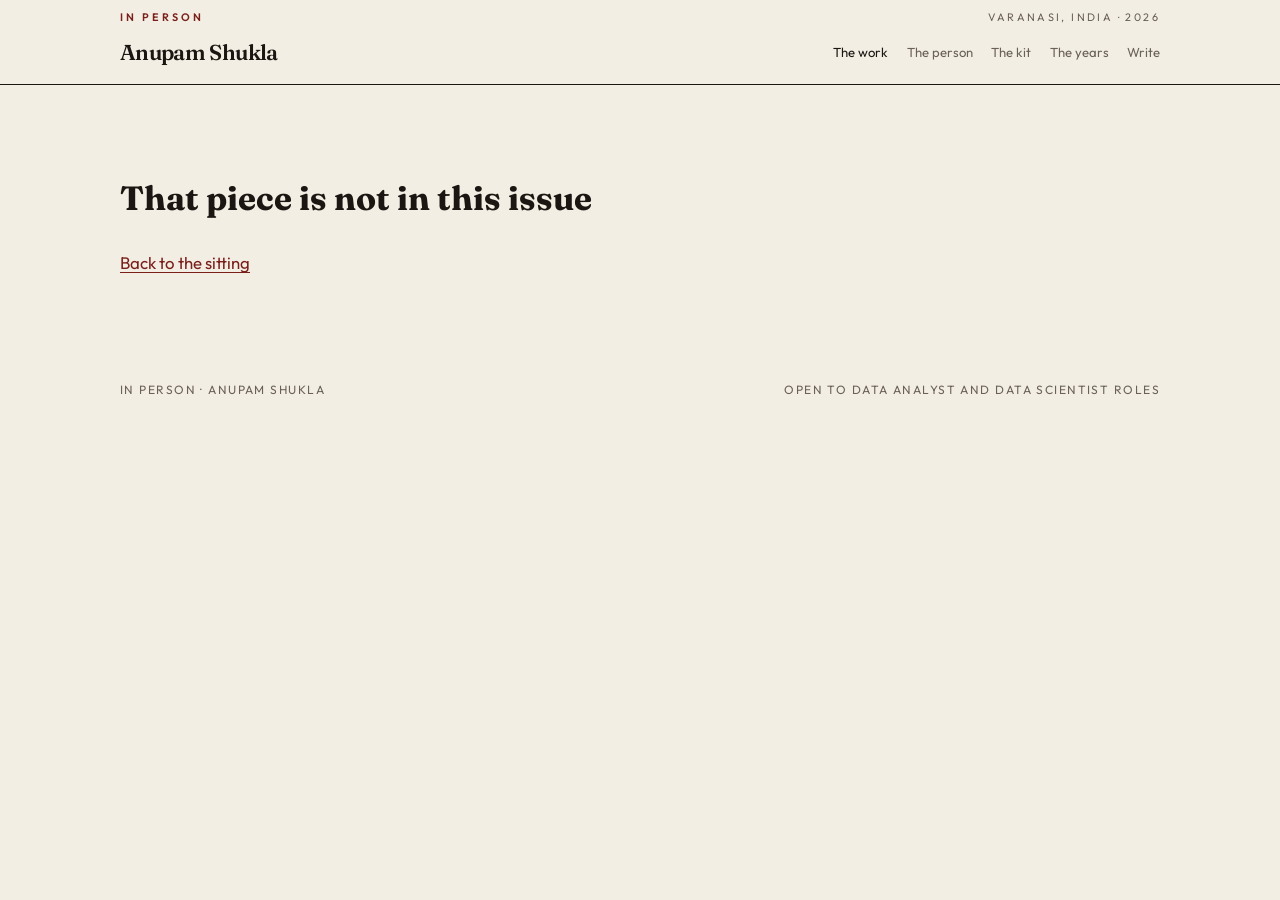
==== project.html @ 46756980 "Publish Anupam Shukla portfolio site for GitHub Pages. Co-authored-by: Cursor <cursoragent@cursor.co" ====
<!DOCTYPE html>
<html lang="en">
  <head>
    <meta charset="UTF-8" />
    <meta name="viewport" content="width=device-width, initial-scale=1" />
    <meta name="description" content="A sitting with Anupam Shukla — a piece of the work." />
    <title>The work — Anupam Shukla</title>
    <link rel="preconnect" href="https://fonts.googleapis.com" />
    <link rel="preconnect" href="https://fonts.gstatic.com" crossorigin />
    <link
      href="https://fonts.googleapis.com/css2?family=Fraunces:ital,opsz,wght@0,9..144,500;0,9..144,600;0,9..144,700;1,9..144,500;1,9..144,600&family=IBM+Plex+Mono:wght@400;500&family=Outfit:wght@400;500;600&display=swap"
      rel="stylesheet"
    />
    <link rel="stylesheet" href="css/styles.css" />
    <link
      rel="icon"
      href="data:image/svg+xml,%3Csvg xmlns='http://www.w3.org/2000/svg' viewBox='0 0 32 32'%3E%3Crect fill='%230a100e' width='32' height='32' rx='6'/%3E%3Cpath fill='%23d6ff3e' d='M8 22 V9 h2.4 l4.2 8.2 L18.8 9 H21 v13 h-2.4 v-8 l-4.2 7.4-4.2-7.4 V22z'/%3E%3C/svg%3E"
    />
  </head>
  <body data-page="project">
    <a class="skip" href="#main">Skip to content</a>
    <header id="site-header" class="site-header"></header>
    <main id="main">
      <div id="case"></div>
    </main>
    <footer id="site-footer" class="site-footer"></footer>
    <script src="js/content.js"></script>
    <script src="js/main.js"></script>
  </body>
</html>
---- css/styles.css ----
:root {
  --paper: #f3eee4;
  --ink: #1c1612;
  --quiet: #6a6158;
  --rule: #d8cfc3;
  --ox: #7a1f1a;
  --ox-soft: #f0ddd6;
  --serif: "Fraunces", "Iowan Old Style", Georgia, serif;
  --sans: "Outfit", "Segoe UI", system-ui, sans-serif;
  --max: 1040px;
}

*,
*::before,
*::after {
  box-sizing: border-box;
}

html {
  scroll-behavior: smooth;
}

body {
  margin: 0;
  color: var(--ink);
  background: var(--paper);
  font-family: var(--sans);
  font-size: 1.05rem;
  line-height: 1.65;
}

a {
  color: var(--ox);
  text-underline-offset: 3px;
}

a:hover {
  color: var(--ink);
}

img,
svg {
  max-width: 100%;
}

.skip {
  position: absolute;
  left: 12px;
  top: -40px;
  background: var(--ink);
  color: var(--paper);
  padding: 0.4rem 0.7rem;
  z-index: 20;
}

.skip:focus {
  top: 12px;
}

.wrap {
  width: min(var(--max), calc(100% - 2.4rem));
  margin-inline: auto;
}

.site-header {
  position: sticky;
  top: 0;
  z-index: 10;
  background: rgba(243, 238, 228, 0.94);
  backdrop-filter: blur(8px);
  border-bottom: 1px solid var(--ink);
}

.masthead {
  display: flex;
  justify-content: space-between;
  align-items: baseline;
  padding: 0.55rem 0 0.15rem;
  font-size: 0.68rem;
  letter-spacing: 0.22em;
  text-transform: uppercase;
  color: var(--quiet);
}

.masthead strong {
  color: var(--ox);
  letter-spacing: 0.28em;
  font-weight: 600;
}

.header-inner {
  display: flex;
  align-items: center;
  justify-content: space-between;
  gap: 1rem;
  padding: 0.35rem 0 0.85rem;
}

.wordmark {
  font-family: var(--serif);
  font-size: 1.35rem;
  font-weight: 600;
  color: var(--ink);
  text-decoration: none;
  letter-spacing: -0.03em;
}

.wordmark:hover {
  color: var(--ox);
}

.nav {
  display: flex;
  flex-wrap: wrap;
  gap: 0.35rem 1.15rem;
  font-size: 0.82rem;
}

.nav a {
  color: var(--quiet);
  text-decoration: none;
}

.nav a:hover,
.nav a[aria-current="page"] {
  color: var(--ink);
}

.hero {
  padding: 2.8rem 0 2.2rem;
  border-bottom: 1px solid var(--ink);
}

.hero-grid {
  display: grid;
  grid-template-columns: 240px minmax(0, 1fr);
  gap: 2.6rem;
  align-items: start;
}

.portrait {
  margin: 0;
  width: 240px;
}

.portrait img {
  display: block;
  width: 240px;
  height: 300px;
  object-fit: cover;
  object-position: center 16%;
  border-radius: 2px;
}

.kicker {
  font-size: 0.72rem;
  letter-spacing: 0.18em;
  text-transform: uppercase;
  color: var(--ox);
  margin: 0 0 0.7rem;
}

.hero h1 {
  font-family: var(--serif);
  font-size: clamp(2.6rem, 6vw, 4.4rem);
  font-weight: 600;
  line-height: 0.92;
  letter-spacing: -0.04em;
  margin: 0 0 0.45rem;
}

.hero .title {
  font-style: italic;
  font-family: var(--serif);
  font-size: 1.2rem;
  color: var(--quiet);
  margin: 0 0 1.2rem;
}

.lede {
  font-size: 1.12rem;
  max-width: 38rem;
  margin: 0 0 1.1rem;
  color: var(--ink);
}

.lede::first-letter {
  font-family: var(--serif);
  font-size: 3.4rem;
  float: left;
  line-height: 0.8;
  padding: 0.12rem 0.45rem 0 0;
  color: var(--ox);
}

.pull {
  font-family: var(--serif);
  font-style: italic;
  font-size: 1.25rem;
  line-height: 1.35;
  max-width: 28rem;
  margin: 0 0 1.5rem;
  padding-left: 1rem;
  border-left: 2px solid var(--ox);
  color: var(--ink);
}

.actions {
  display: flex;
  flex-wrap: wrap;
  gap: 0.7rem 1.2rem;
  font-size: 0.95rem;
}

.actions a {
  text-decoration: none;
  border-bottom: 1px solid currentColor;
  padding-bottom: 0.08rem;
}

.meta-row {
  margin-top: 1.3rem;
  display: flex;
  flex-wrap: wrap;
  gap: 0.3rem 1.2rem;
  font-size: 0.88rem;
  color: var(--quiet);
}

.section {
  padding: 2.8rem 0;
  border-bottom: 1px solid var(--rule);
}

.section-head {
  display: flex;
  align-items: baseline;
  justify-content: space-between;
  gap: 1rem;
  margin-bottom: 1.6rem;
}

.section-head h2 {
  font-family: var(--serif);
  font-size: 2rem;
  font-weight: 600;
  font-style: italic;
  letter-spacing: -0.03em;
  margin: 0;
}

.section-num {
  font-size: 0.72rem;
  letter-spacing: 0.16em;
  text-transform: uppercase;
  color: var(--quiet);
}

.toc {
  display: grid;
  gap: 0;
}

.toc a {
  display: grid;
  grid-template-columns: 3rem 1fr auto;
  gap: 1.1rem;
  padding: 1.15rem 0;
  border-top: 1px solid var(--rule);
  text-decoration: none;
  color: inherit;
  align-items: start;
}

.toc a:last-child {
  border-bottom: 1px solid var(--rule);
}

.toc a:hover h3 {
  color: var(--ox);
}

.toc .idx {
  font-family: var(--serif);
  font-style: italic;
  font-size: 1.15rem;
  color: var(--ox);
}

.toc h3 {
  font-family: var(--serif);
  font-size: 1.35rem;
  font-weight: 600;
  margin: 0 0 0.3rem;
  letter-spacing: -0.02em;
}

.toc p {
  margin: 0;
  color: var(--quiet);
  font-size: 0.95rem;
}

.toc .hit {
  font-size: 0.82rem;
  color: var(--ox);
  max-width: 14rem;
  text-align: right;
}

.pills {
  display: flex;
  flex-wrap: wrap;
  gap: 0.3rem;
  margin-top: 0.5rem;
}

.pill {
  font-size: 0.7rem;
  letter-spacing: 0.04em;
  text-transform: uppercase;
  color: var(--quiet);
}

.about-grid {
  display: grid;
  grid-template-columns: 1.2fr 0.8fr;
  gap: 2.4rem;
}

.about-grid .col p {
  margin: 0 0 1rem;
  color: var(--quiet);
}

.about-grid .col p:first-child::first-letter {
  font-family: var(--serif);
  font-size: 2.6rem;
  float: left;
  line-height: 0.85;
  padding-right: 0.4rem;
  color: var(--ox);
}

.podium h3 {
  font-family: var(--serif);
  font-style: italic;
  font-size: 1.15rem;
  margin: 0 0 0.7rem;
}

.podium ol {
  margin: 0;
  padding: 0;
  list-style: none;
}

.podium li {
  padding: 0.45rem 0;
  border-top: 1px solid var(--rule);
  font-size: 0.92rem;
}

.kit {
  display: grid;
  gap: 0.2rem;
}

.kit-row {
  display: grid;
  grid-template-columns: 8.5rem 1fr;
  gap: 1rem;
  padding: 0.7rem 0;
  border-top: 1px solid var(--rule);
}

.kit-row dt {
  font-size: 0.78rem;
  letter-spacing: 0.08em;
  text-transform: uppercase;
  color: var(--ox);
}

.kit-row dd {
  margin: 0;
  color: var(--quiet);
}

.years {
  display: grid;
  gap: 1.6rem;
}

.job .when {
  font-size: 0.78rem;
  letter-spacing: 0.08em;
  text-transform: uppercase;
  color: var(--ox);
  margin-bottom: 0.2rem;
}

.job h3 {
  font-family: var(--serif);
  font-size: 1.25rem;
  margin: 0;
}

.job .org {
  color: var(--quiet);
  margin-bottom: 0.4rem;
}

.job ul {
  margin: 0;
  padding-left: 1.1rem;
  color: var(--quiet);
}

.letter {
  display: grid;
  grid-template-columns: 1.2fr 0.8fr;
  gap: 2rem;
}

.letter h2 {
  font-family: var(--serif);
  font-style: italic;
  font-size: 2rem;
  margin: 0 0 0.5rem;
}

.letter p {
  color: var(--quiet);
  margin: 0;
}

.links {
  display: flex;
  flex-direction: column;
  gap: 0.4rem;
  padding-top: 0.4rem;
}

.site-footer {
  padding: 1.4rem 0 2.2rem;
  font-size: 0.75rem;
  letter-spacing: 0.12em;
  text-transform: uppercase;
  color: var(--quiet);
}

.site-footer .wrap {
  display: flex;
  justify-content: space-between;
  gap: 1rem;
  flex-wrap: wrap;
}

.case-hero {
  padding: 2.6rem 0 1.2rem;
}

.case-hero h1 {
  font-family: var(--serif);
  font-size: clamp(2.1rem, 5vw, 3.4rem);
  line-height: 1.02;
  letter-spacing: -0.03em;
  margin: 0.2rem 0 0.8rem;
  max-width: 16ch;
}

.case-hero .standfirst {
  font-family: var(--serif);
  font-style: italic;
  font-size: 1.2rem;
  max-width: 38rem;
  color: var(--quiet);
}

.case-meta {
  display: flex;
  flex-wrap: wrap;
  gap: 0.5rem 1.2rem;
  margin: 1.1rem 0;
  font-size: 0.88rem;
  color: var(--quiet);
}

.case-meta .outcome {
  color: var(--ox);
}

.story {
  display: grid;
  gap: 1.4rem;
  padding: 0.4rem 0 2.6rem;
  max-width: 42rem;
}

.story h2 {
  font-family: var(--serif);
  font-style: italic;
  font-size: 1.35rem;
  margin: 0 0 0.4rem;
}

.story p,
.story li {
  color: var(--quiet);
}

.findings {
  display: grid;
  grid-template-columns: repeat(3, minmax(0, 1fr));
  gap: 1rem;
  max-width: 42rem;
  margin-bottom: 0.4rem;
}

.finding {
  border-top: 2px solid var(--ox);
  padding-top: 0.6rem;
}

.finding .stat {
  font-family: var(--serif);
  font-size: 1.45rem;
  display: block;
  margin-bottom: 0.2rem;
}

.finding span:last-child {
  font-size: 0.85rem;
  color: var(--quiet);
}

.chart-card h2 {
  font-family: var(--serif);
  font-style: italic;
  font-size: 1.2rem;
  margin: 0 0 0.7rem;
}

.chart svg {
  width: 100%;
  height: auto;
  overflow: visible;
}

.chart .axis {
  fill: var(--quiet);
  font-size: 11px;
  font-family: var(--sans);
}

.chart .grid {
  stroke: var(--rule);
  stroke-width: 1;
}

.legend {
  display: flex;
  gap: 1rem;
  font-size: 0.82rem;
  color: var(--quiet);
  margin: 0.3rem 0 0.7rem;
}

.legend i {
  display: inline-block;
  width: 10px;
  height: 10px;
  margin-right: 0.3rem;
}

.missing {
  padding: 4rem 0;
}

.missing h1 {
  font-family: var(--serif);
}

@media (max-width: 800px) {
  .hero-grid,
  .about-grid,
  .letter,
  .findings,
  .toc a,
  .kit-row {
    grid-template-columns: 1fr;
  }

  .toc .hit {
    text-align: left;
    max-width: none;
  }

  .portrait,
  .portrait img {
    width: 180px;
  }

  .portrait img {
    height: 230px;
  }
}

@media (max-width: 520px) {
  .header-inner {
    flex-direction: column;
    align-items: flex-start;
  }
}
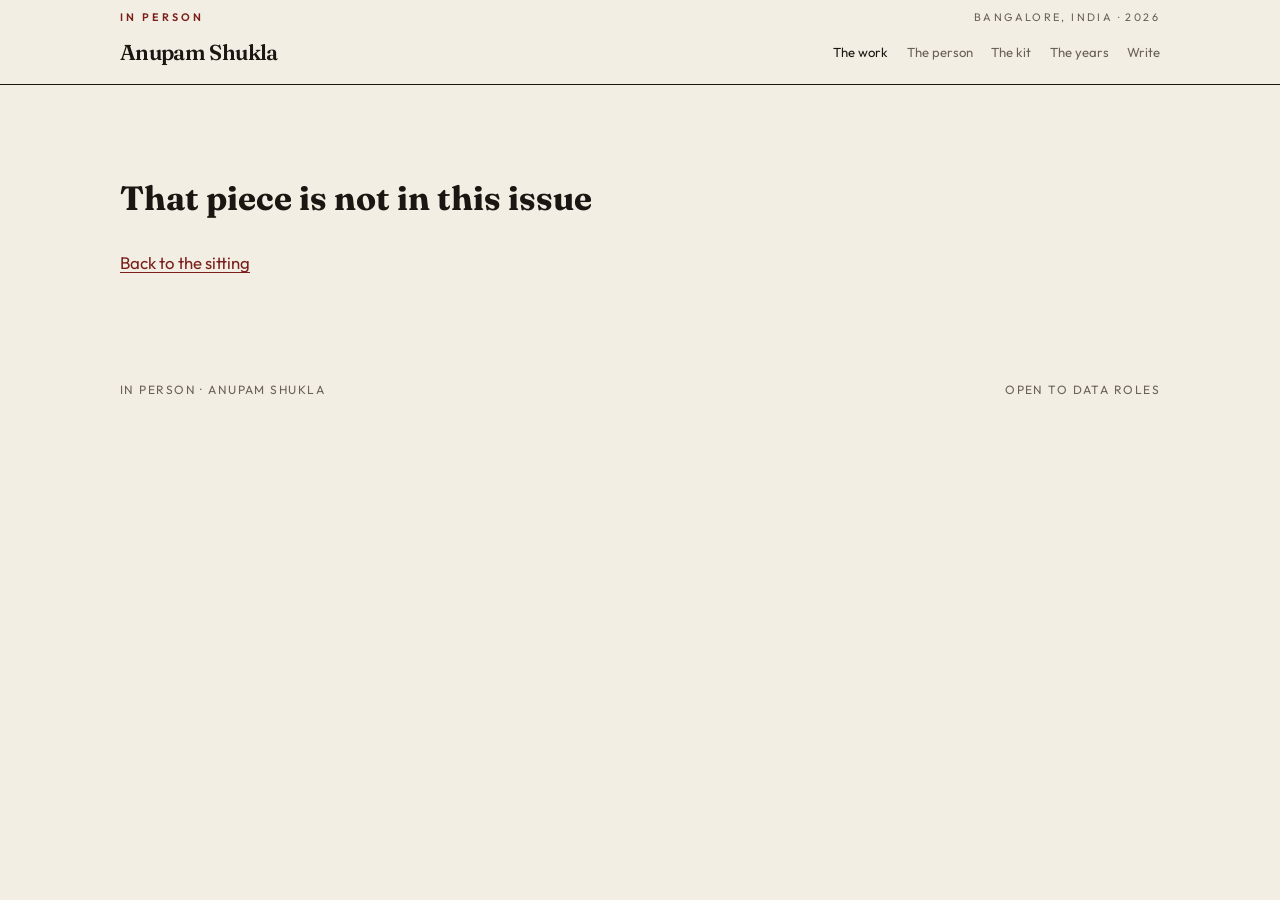
==== commit cccdc856: "Bust cached scripts so the Data Science title actually loads. Co-authored-by: Cursor <cursoragent@cu" ====
--- a/project.html
+++ b/project.html
@@ -11,7 +11,8 @@
       href="https://fonts.googleapis.com/css2?family=Fraunces:ital,opsz,wght@0,9..144,500;0,9..144,600;0,9..144,700;1,9..144,500;1,9..144,600&family=IBM+Plex+Mono:wght@400;500&family=Outfit:wght@400;500;600&display=swap"
       rel="stylesheet"
     />
-    <link rel="stylesheet" href="css/styles.css" />
+    <meta http-equiv="Cache-Control" content="no-cache, no-store, must-revalidate" />
+    <link rel="stylesheet" href="css/styles.css?v=3" />
     <link
       rel="icon"
       href="data:image/svg+xml,%3Csvg xmlns='http://www.w3.org/2000/svg' viewBox='0 0 32 32'%3E%3Crect fill='%230a100e' width='32' height='32' rx='6'/%3E%3Cpath fill='%23d6ff3e' d='M8 22 V9 h2.4 l4.2 8.2 L18.8 9 H21 v13 h-2.4 v-8 l-4.2 7.4-4.2-7.4 V22z'/%3E%3C/svg%3E"
@@ -24,7 +25,7 @@
       <div id="case"></div>
     </main>
     <footer id="site-footer" class="site-footer"></footer>
-    <script src="js/content.js"></script>
-    <script src="js/main.js"></script>
+    <script src="js/content.js?v=3"></script>
+    <script src="js/main.js?v=3"></script>
   </body>
 </html>
